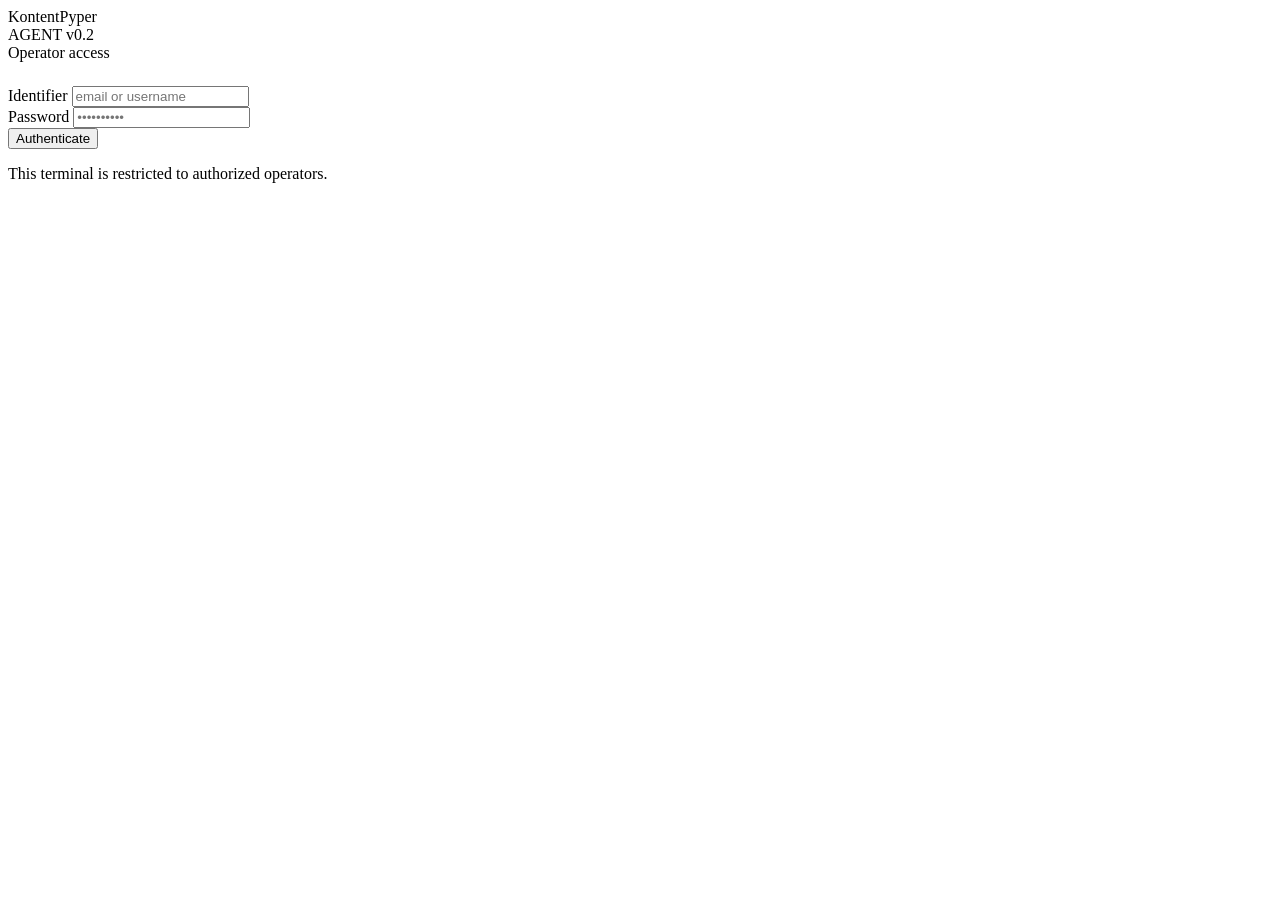
==== app/dashboard/login.html @ de9abf58 "Initial commit for Kontent pypper" ====
<!DOCTYPE html>
<html lang="en">
<head>
  <meta charset="UTF-8" />
  <meta name="viewport" content="width=device-width, initial-scale=1.0" />
  <title>KontentPyper | Sign In</title>
  <link rel="icon" type="image/png" href="/logo.png" />
  <link rel="stylesheet" href="/dashboard/static/design-system.css" />
  <link rel="stylesheet" href="/dashboard/static/login.css" />
</head>
<body>

  <div class="bg-grid" aria-hidden="true"></div>
  <div class="bg-orb" aria-hidden="true"></div>

  <main class="card" role="main">

    <!-- Wordmark -->
    <div class="wordmark">
      <div class="wordmark-icon" aria-hidden="true"></div>
      <div>
        <div class="wordmark-name">KontentPyper</div>
        <div class="wordmark-tag">AGENT v0.2</div>
      </div>
    </div>

    <!-- Label -->
    <div class="glow-label" style="margin-bottom:24px;">
      Operator access
    </div>

    <!-- Alert -->
    <div class="alert" id="alert" role="alert" aria-live="polite">
      <span class="alert-msg"></span>
    </div>

    <form id="loginForm" autocomplete="on" novalidate>
      <div class="form-group">
        <label for="identifier">Identifier</label>
        <input
          id="identifier"
          type="text"
          placeholder="email or username"
          autocomplete="username"
          required
        />
      </div>

      <div class="form-group">
        <label for="password">Password</label>
        <input
          id="password"
          type="password"
          placeholder="••••••••••"
          autocomplete="current-password"
          required
        />
      </div>

      <button type="submit" class="btn-primary" id="submitBtn">
        <span class="btn-label">Authenticate</span>
        <span class="btn-spinner" aria-hidden="true"></span>
      </button>
    </form>

    <p class="card-footer">This terminal is restricted to authorized operators.</p>
  </main>

  <script src="/dashboard/static/login.js"></script>
</body>
</html>
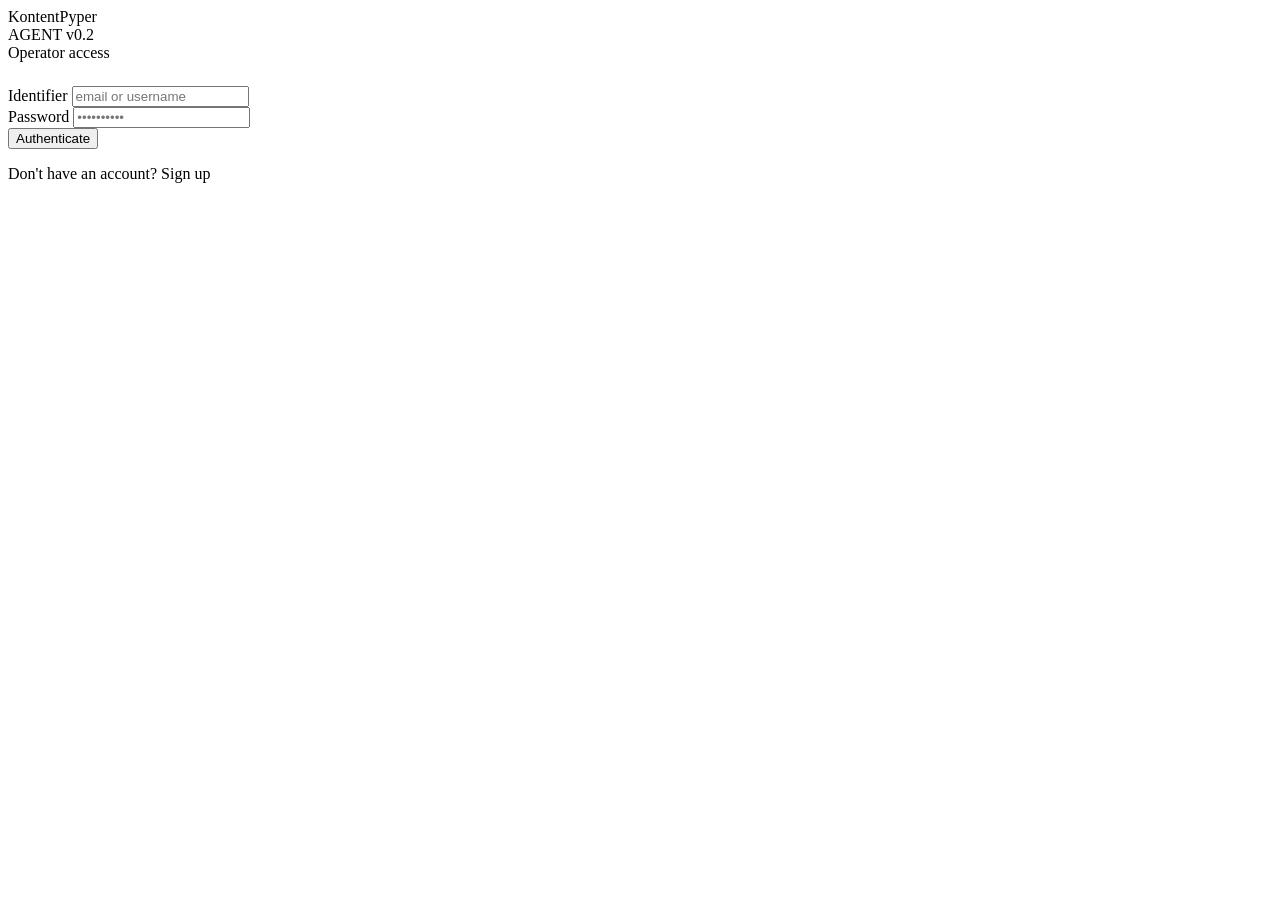
==== commit 6be660d0: "Made changes in the data sync and the public assets" ====
--- a/app/dashboard/login.html
+++ b/app/dashboard/login.html
@@ -63,7 +63,7 @@
       </button>
     </form>
 
-    <p class="card-footer">This terminal is restricted to authorized operators.</p>
+    <p class="card-footer">Don't have an account? <a href="/signup" style="color:var(--accent);text-decoration:none;">Sign up</a></p>
   </main>
 
   <script src="/dashboard/static/login.js"></script>
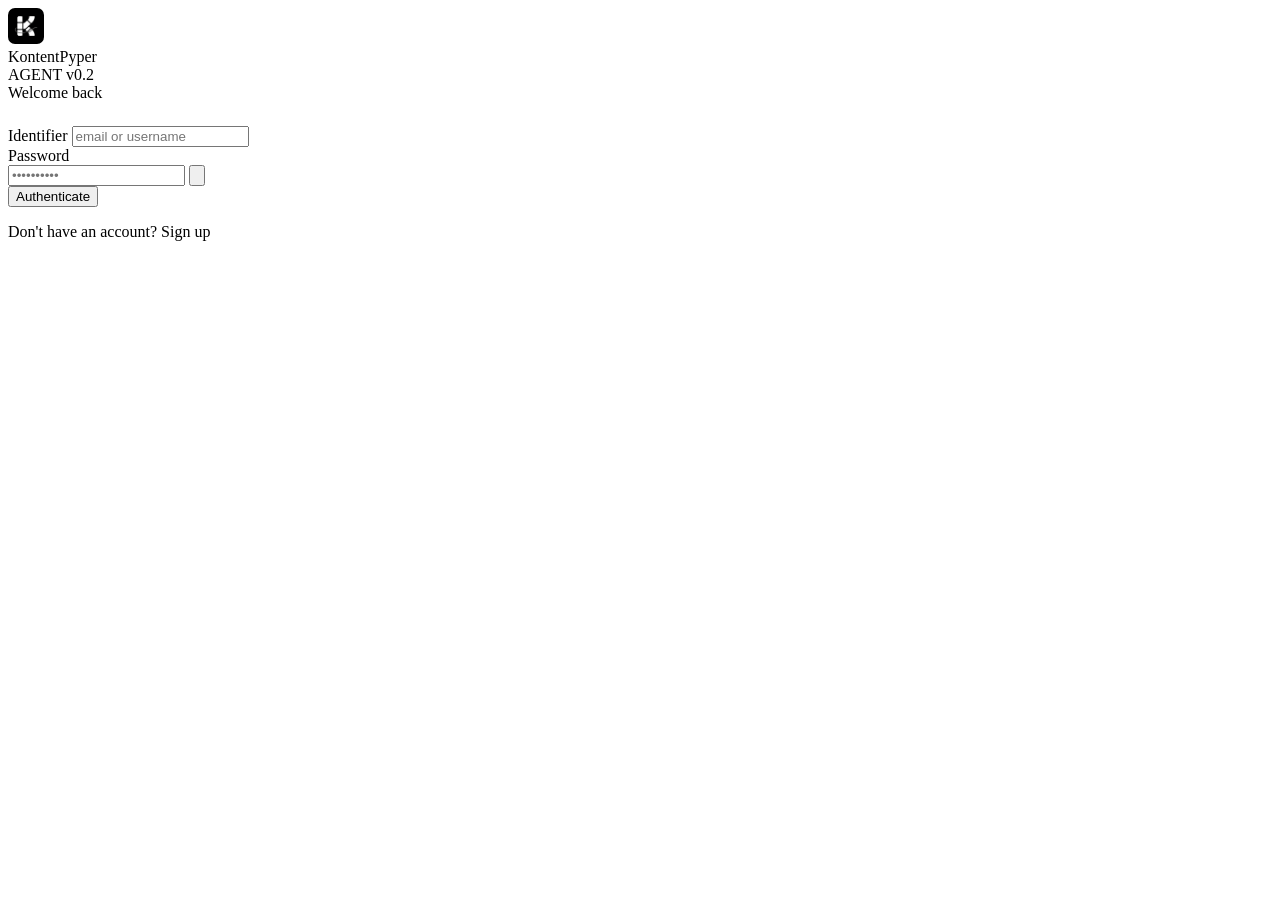
==== commit b6dbf91c: "feat(ui): Implement phase 1 and 2 dashboard and auth redesign" ====
--- a/app/dashboard/login.html
+++ b/app/dashboard/login.html
@@ -17,7 +17,7 @@
 
     <!-- Wordmark -->
     <div class="wordmark">
-      <div class="wordmark-icon" aria-hidden="true"></div>
+      <img src="/logo.png" alt="KontentPyper" style="width:36px;height:36px;border-radius:7px;flex-shrink:0;" />
       <div>
         <div class="wordmark-name">KontentPyper</div>
         <div class="wordmark-tag">AGENT v0.2</div>
@@ -26,7 +26,7 @@
 
     <!-- Label -->
     <div class="glow-label" style="margin-bottom:24px;">
-      Operator access
+      Welcome back
     </div>
 
     <!-- Alert -->
@@ -48,13 +48,21 @@
 
       <div class="form-group">
         <label for="password">Password</label>
-        <input
-          id="password"
-          type="password"
-          placeholder="••••••••••"
-          autocomplete="current-password"
-          required
-        />
+        <div class="input-wrap">
+          <input
+            id="password"
+            type="password"
+            placeholder="••••••••••"
+            autocomplete="current-password"
+            required
+          />
+          <button type="button" class="pw-toggle" id="pwToggle" aria-label="Show password">
+            <svg id="eyeIcon" viewBox="0 0 24 24">
+              <path d="M1 12s4-8 11-8 11 8 11 8-4 8-11 8-11-8-11-8z"/>
+              <circle cx="12" cy="12" r="3"/>
+            </svg>
+          </button>
+        </div>
       </div>
 
       <button type="submit" class="btn-primary" id="submitBtn">
@@ -67,5 +75,19 @@
   </main>
 
   <script src="/dashboard/static/login.js"></script>
+  <script>
+    const pwToggle = document.getElementById('pwToggle');
+    const pwInput  = document.getElementById('password');
+    const eyeIcon  = document.getElementById('eyeIcon');
+    const eyeOpen  = '<path d="M1 12s4-8 11-8 11 8 11 8-4 8-11 8-11-8-11-8z"/><circle cx="12" cy="12" r="3"/>';
+    const eyeClosed = '<path d="M17.94 17.94A10.07 10.07 0 0112 20c-7 0-11-8-11-8a18.45 18.45 0 015.06-5.94M9.9 4.24A9.12 9.12 0 0112 4c7 0 11 8 11 8a18.5 18.5 0 01-2.16 3.19m-6.72-1.07a3 3 0 11-4.24-4.24"/><line x1="1" y1="1" x2="23" y2="23"/>';
+    if (pwToggle) {
+      pwToggle.addEventListener('click', () => {
+        const isHidden = pwInput.type === 'password';
+        pwInput.type = isHidden ? 'text' : 'password';
+        eyeIcon.innerHTML = isHidden ? eyeClosed : eyeOpen;
+      });
+    }
+  </script>
 </body>
 </html>
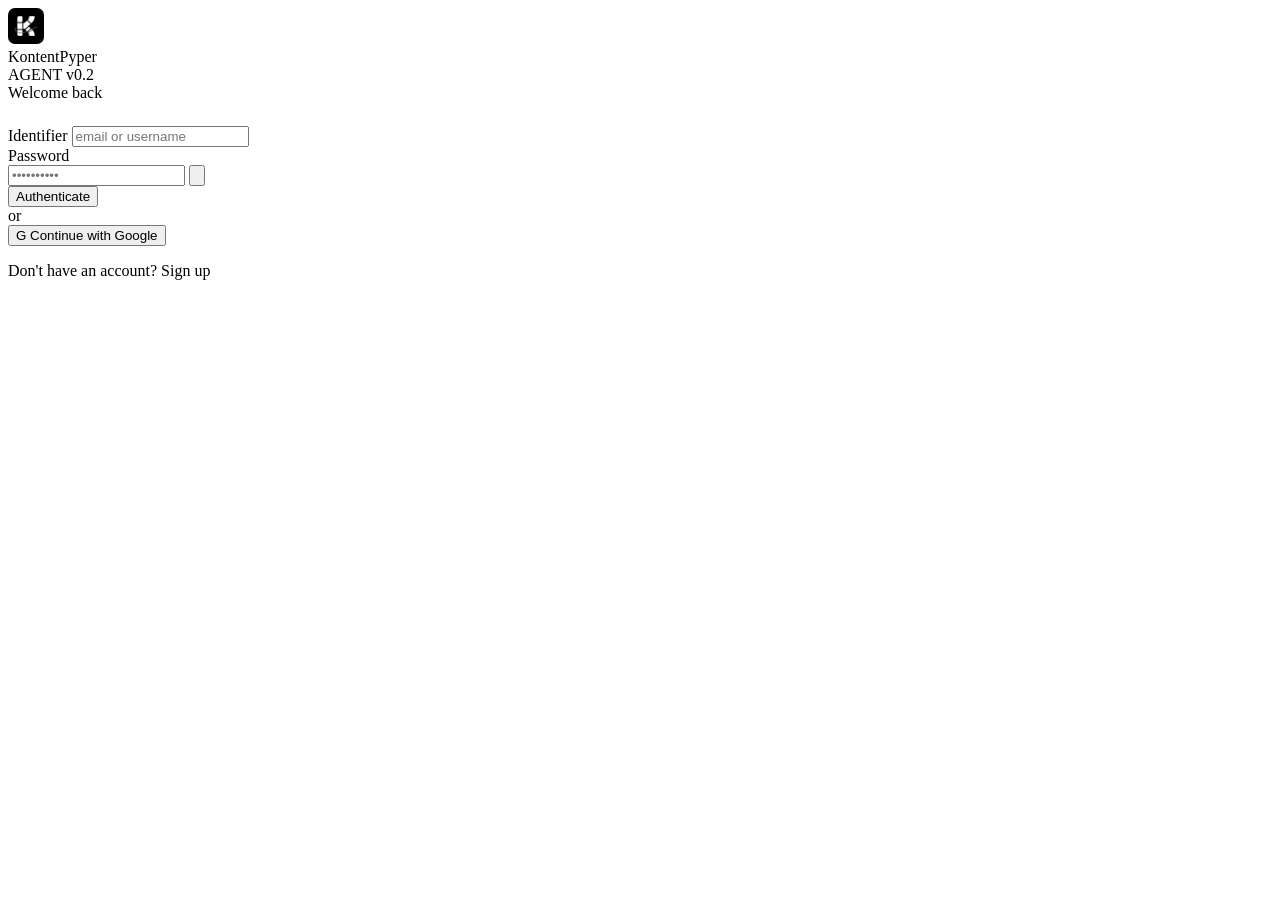
==== commit a5130eef: "New changes on the assets library and actually trigerring the workflow" ====
--- a/app/dashboard/login.html
+++ b/app/dashboard/login.html
@@ -71,6 +71,13 @@
       </button>
     </form>
 
+    <div class="auth-divider"><span>or</span></div>
+
+    <button type="button" class="btn-google" id="googleLoginBtn">
+      <span class="google-mark" aria-hidden="true">G</span>
+      Continue with Google
+    </button>
+
     <p class="card-footer">Don't have an account? <a href="/signup" style="color:var(--accent);text-decoration:none;">Sign up</a></p>
   </main>
 
